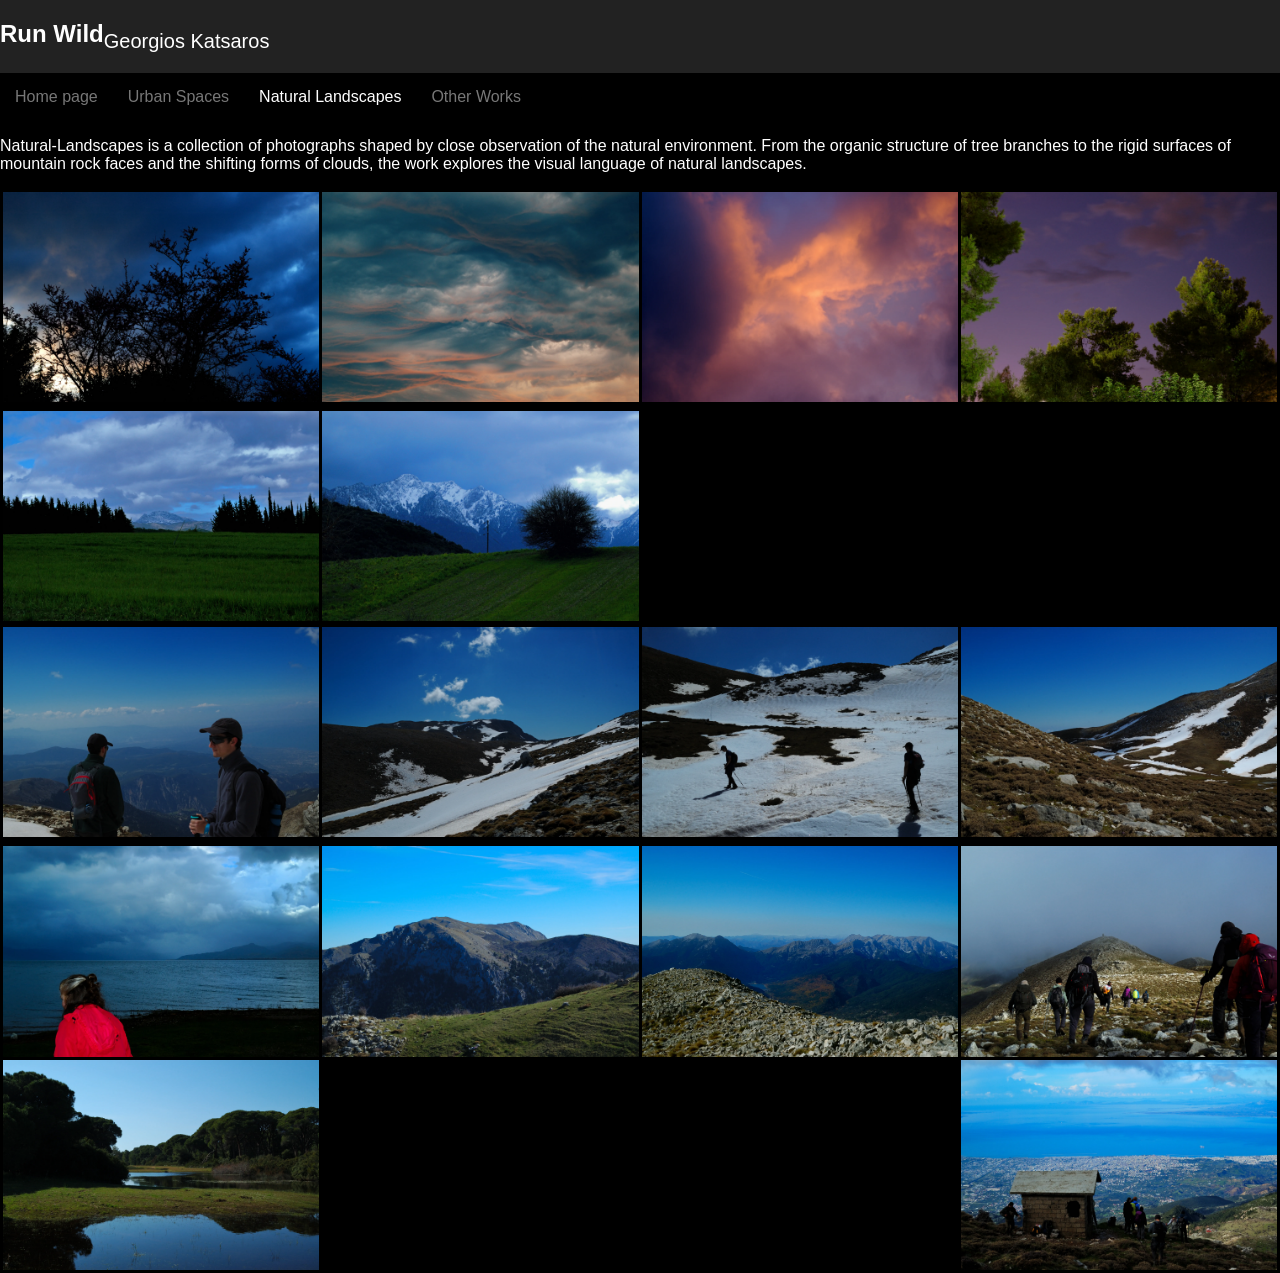
==== naturalLandscapes.html @ dcf2a504 "Added natural landscapes" ====
<!DOCTYPE html>
<html lang="en">
	<head>
		<meta charset="UTF-8">
		<meta name="viewport" content="width=device-width, initial-scale=1.0">
		<title>Run Wild Photography</title>
		<link rel="stylesheet" href="styles.css">
	</head>
	<body>
		<!-- top banner -->
		<div class="topbanner">
			<h2>Run Wild<sub style="font-weight: normal;">Georgios Katsaros</sub></h2>
		</div>
		<!-- navigation bar -->
		<div class="navigation-bar">
			<a href="./index.html"> Home page </a>
			<a href="./urbanSpaces.html"> Urban Spaces</a>
			<a class="active" href="./naturalLandscapes.html"> Natural Landscapes </a>
			<a href="#otherWorks"> Other Works </a>
		</div>
		<!-- page content -->
		<main>
			<p>
			Natural-Landscapes is a collection of photographs shaped by close observation of the natural environment. From the organic structure of tree branches to the rigid surfaces of mountain rock faces and the shifting forms of clouds, the work explores the visual language of natural landscapes.
			</p>
			<div class="gallery">
				<img src="assets/images/naturalLandscapes/DSC_3720_01.JPG.webp" loading="lazy">	
				<img src="assets/images/naturalLandscapes/DSC_2123.JPG.webp" loading="lazy">	
				<img src="assets/images/naturalLandscapes/DSC_3742.JPG.webp" loading="lazy">	
				<img src="assets/images/naturalLandscapes/DSC_2105.JPG.webp" loading="lazy">	
			</div>
			<div class="gallery">
				<img src="assets/images/naturalLandscapes/DSC_3663.JPG.webp" loading="lazy">	
				<img src="assets/images/naturalLandscapes/DSC_3665_01.JPG.webp" loading="lazy">	
			</div>
			<div class="gallery">
				<img src="assets/images/naturalLandscapes/DSC_3588.JPG.webp" loading="lazy">	
				<img src="assets/images/naturalLandscapes/DSC_3573(1).JPG.webp" loading="lazy">	
				<img src="assets/images/naturalLandscapes/DSC_3575.JPG.webp" loading="lazy">	
				<img src="assets/images/naturalLandscapes/DSC_3579.JPG.webp" loading="lazy">	
			</div>
			<div class="gallery">
				<img src="assets/images/naturalLandscapes/DSC_3071.JPG.webp" loading="lazy">	
				<img src="assets/images/naturalLandscapes/DSC_3528.JPG.webp" loading="lazy">	
				<img src="assets/images/naturalLandscapes/DSC_2713.JPG.webp" loading="lazy">	
				<img src="assets/images/naturalLandscapes/DSC_2741.JPG.webp" loading="lazy">	
				<img src="assets/images/naturalLandscapes/DSC_2942.JPG.webp" loading="lazy">	
				<img src="assets/images/naturalLandscapes/DSC_2943.JPG.webp" loading="lazy">	

			</div>
		</main>
		<div class="lightbox" id="lightbox">
			<span class="close" id="lightbox-close">&times;</span>
			<span class="arrow left" id="prev">&lsaquo;</span>
			<img class="lightbox-img" id="lightbox-img" src="">
			<span class="arrow right" id="next">&rsaquo;</span>
		</div>
		<script src="preview.js"></script>
	</body>
</html>
---- styles.css ----
body {
	margin: 0;
	background-color: black;
	color: white;
	font-family: Arial, sans-serif;
}
a {
	text-decoration: none;
	color: #999;
}
a:hover {
	color: #ddd;
}
/* top banner*/
.topbanner {
	overflow: hidden;
	background-color: #222;
}
/* navigation bar */
.navigation-bar {
	overflow: hidden;
}
.navigation-bar a{
	float: left;
	color: #777;
	text-align: center;
	padding: 15px 15px;
	text-decoration: none;
}
.navigation-bar a:hover {
	color: #ddd;
}
.navigation-bar a.active {
	color: white;
}
/* home page content */
.homePageContent img{
	width: 100%;
	display: block;
}

/* gallery */
.gallery {
    column-count: 4;
    column-gap: 3px;
    padding: 3px;
}

.gallery img {
    width: 100%;
    margin-bottom: 3px;
    display: block;
}
@media (max-width: 1000px) {
    .gallery { column-count: 3; }
}

@media (max-width: 600px) {
    .gallery { column-count: 2; }
}

/* Lightbox overlay */
.lightbox {
    position: fixed;
    top: 0;
    left: 0;
    width: 100vw;
    height: 100vh;
    background: rgba(0,0,0,0.85);
    display: none;
    justify-content: center;
    align-items: center;
    z-index: 999;
}

.lightbox-img {
    max-width: 90%;
    max-height: 90%;
}

.arrow {
    position: absolute;
    top: 50%;
    transform: translateY(-50%);
    font-size: 3rem;
    color: white;
    cursor: pointer;
    user-select: none;
    z-index: 1000;
    padding: 0 10px;
}

.arrow.left { left: 20px; }
.arrow.right { right: 20px; }

.arrow:hover { color: #ccc; }

.close {
    position: absolute;
    top: 20px;
    right: 30px;
    font-size: 2rem;
    color: white;
    cursor: pointer;
    user-select: none;
}
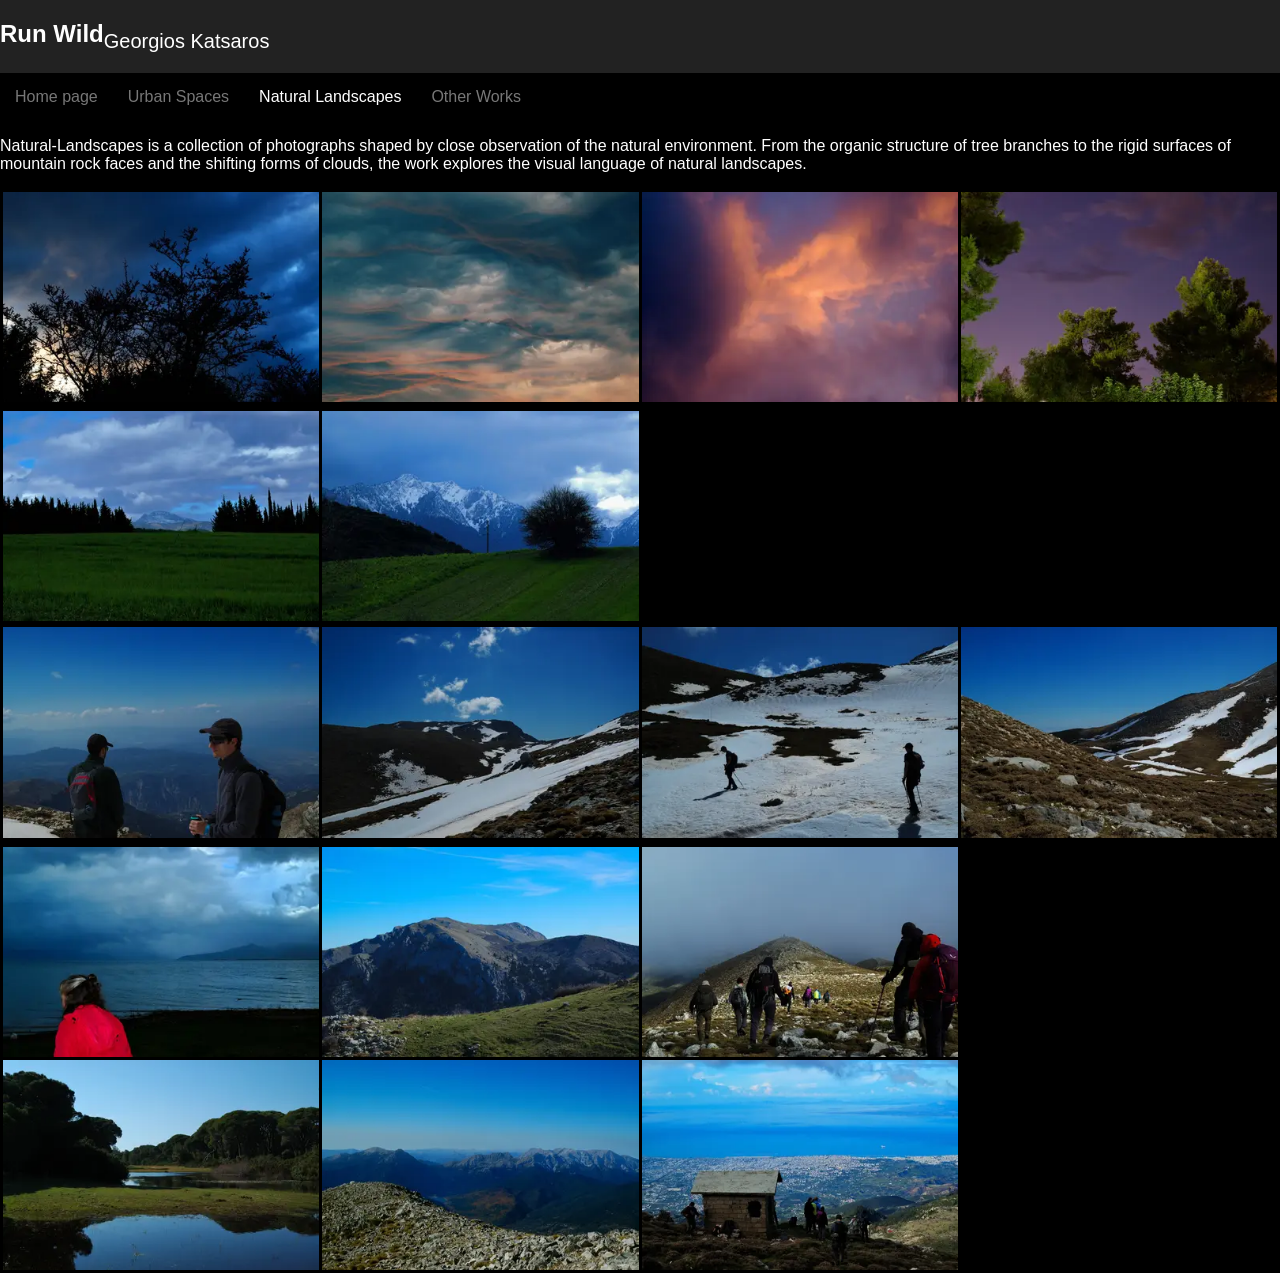
==== commit 522422bb: "Added thumbnail photos for faster page load" ====
--- a/naturalLandscapes.html
+++ b/naturalLandscapes.html
@@ -16,7 +16,7 @@
 			<a href="./index.html"> Home page </a>
 			<a href="./urbanSpaces.html"> Urban Spaces</a>
 			<a class="active" href="./naturalLandscapes.html"> Natural Landscapes </a>
-			<a href="#otherWorks"> Other Works </a>
+			<a href="./otherWorks.html"> Other Works </a>
 		</div>
 		<!-- page content -->
 		<main>
@@ -24,28 +24,28 @@
 			Natural-Landscapes is a collection of photographs shaped by close observation of the natural environment. From the organic structure of tree branches to the rigid surfaces of mountain rock faces and the shifting forms of clouds, the work explores the visual language of natural landscapes.
 			</p>
 			<div class="gallery">
-				<img src="assets/images/naturalLandscapes/DSC_3720_01.JPG.webp" loading="lazy">	
-				<img src="assets/images/naturalLandscapes/DSC_2123.JPG.webp" loading="lazy">	
-				<img src="assets/images/naturalLandscapes/DSC_3742.JPG.webp" loading="lazy">	
-				<img src="assets/images/naturalLandscapes/DSC_2105.JPG.webp" loading="lazy">	
+				<img src="assets/images/naturalLandscapes/thumbs/DSC_3720_01.JPG.webp"  loading="lazy" data-full="assets/images/naturalLandscapes/DSC_3720_01.JPG.webp">	
+				<img src="assets/images/naturalLandscapes/thumbs/DSC_2123.JPG.webp"  loading="lazy" data-full="assets/images/naturalLandscapes/DSC_2123.JPG.webp">	
+				<img src="assets/images/naturalLandscapes/thumbs/DSC_3742.JPG.webp"  loading="lazy" data-full="assets/images/naturalLandscapes/DSC_3742.JPG.webp">	
+				<img src="assets/images/naturalLandscapes/thumbs/DSC_2105.JPG.webp"  loading="lazy" data-full="assets/images/naturalLandscapes/DSC_2105.JPG.webp">	
 			</div>
 			<div class="gallery">
-				<img src="assets/images/naturalLandscapes/DSC_3663.JPG.webp" loading="lazy">	
-				<img src="assets/images/naturalLandscapes/DSC_3665_01.JPG.webp" loading="lazy">	
+				<img src="assets/images/naturalLandscapes/thumbs/DSC_3663.JPG.webp"  loading="lazy" data-full="assets/images/naturalLandscapes/DSC_3663.JPG.webp">	
+				<img src="assets/images/naturalLandscapes/thumbs/DSC_3665_01.JPG.webp"  loading="lazy" data-full="assets/images/naturalLandscapes/DSC_3665_01.JPG.webp">	
 			</div>
 			<div class="gallery">
-				<img src="assets/images/naturalLandscapes/DSC_3588.JPG.webp" loading="lazy">	
-				<img src="assets/images/naturalLandscapes/DSC_3573(1).JPG.webp" loading="lazy">	
-				<img src="assets/images/naturalLandscapes/DSC_3575.JPG.webp" loading="lazy">	
-				<img src="assets/images/naturalLandscapes/DSC_3579.JPG.webp" loading="lazy">	
+				<img src="assets/images/naturalLandscapes/thumbs/DSC_3588.JPG.webp"  loading="lazy" data-full="assets/images/naturalLandscapes/DSC_3588.JPG.webp">	
+				<img src="assets/images/naturalLandscapes/thumbs/DSC_3573(1).JPG.webp"  loading="lazy" data-full="assets/images/naturalLandscapes/DSC_3573(1).JPG.webp">	
+				<img src="assets/images/naturalLandscapes/thumbs/DSC_3575.JPG.webp"  loading="lazy" data-full="assets/images/naturalLandscapes/DSC_3575.JPG.webp">	
+				<img src="assets/images/naturalLandscapes/thumbs/DSC_3579.JPG.webp"  loading="lazy" data-full="assets/images/naturalLandscapes/DSC_3579.JPG.webp">	
 			</div>
 			<div class="gallery">
-				<img src="assets/images/naturalLandscapes/DSC_3071.JPG.webp" loading="lazy">	
-				<img src="assets/images/naturalLandscapes/DSC_3528.JPG.webp" loading="lazy">	
-				<img src="assets/images/naturalLandscapes/DSC_2713.JPG.webp" loading="lazy">	
-				<img src="assets/images/naturalLandscapes/DSC_2741.JPG.webp" loading="lazy">	
-				<img src="assets/images/naturalLandscapes/DSC_2942.JPG.webp" loading="lazy">	
-				<img src="assets/images/naturalLandscapes/DSC_2943.JPG.webp" loading="lazy">	
+				<img src="assets/images/naturalLandscapes/thumbs/DSC_3071.JPG.webp"  loading="lazy" data-full="assets/images/naturalLandscapes/DSC_3071.JPG.webp">	
+				<img src="assets/images/naturalLandscapes/thumbs/DSC_3528.JPG.webp"  loading="lazy" data-full="assets/images/naturalLandscapes/DSC_3528.JPG.webp">	
+				<img src="assets/images/naturalLandscapes/thumbs/DSC_2713.JPG.webp"  loading="lazy" data-full="assets/images/naturalLandscapes/DSC_2713.JPG.webp">	
+				<img src="assets/images/naturalLandscapes/thumbs/DSC_2741.JPG.webp"  loading="lazy" data-full="assets/images/naturalLandscapes/DSC_2741.JPG.webp">	
+				<img src="assets/images/naturalLandscapes/thumbs/DSC_2942.JPG.webp"  loading="lazy" data-full="assets/images/naturalLandscapes/DSC_2942.JPG.webp">	
+				<img src="assets/images/naturalLandscapes/thumbs/DSC_2943.JPG.webp"  loading="lazy" data-full="assets/images/naturalLandscapes/DSC_2943.JPG.webp">	
 
 			</div>
 		</main>
